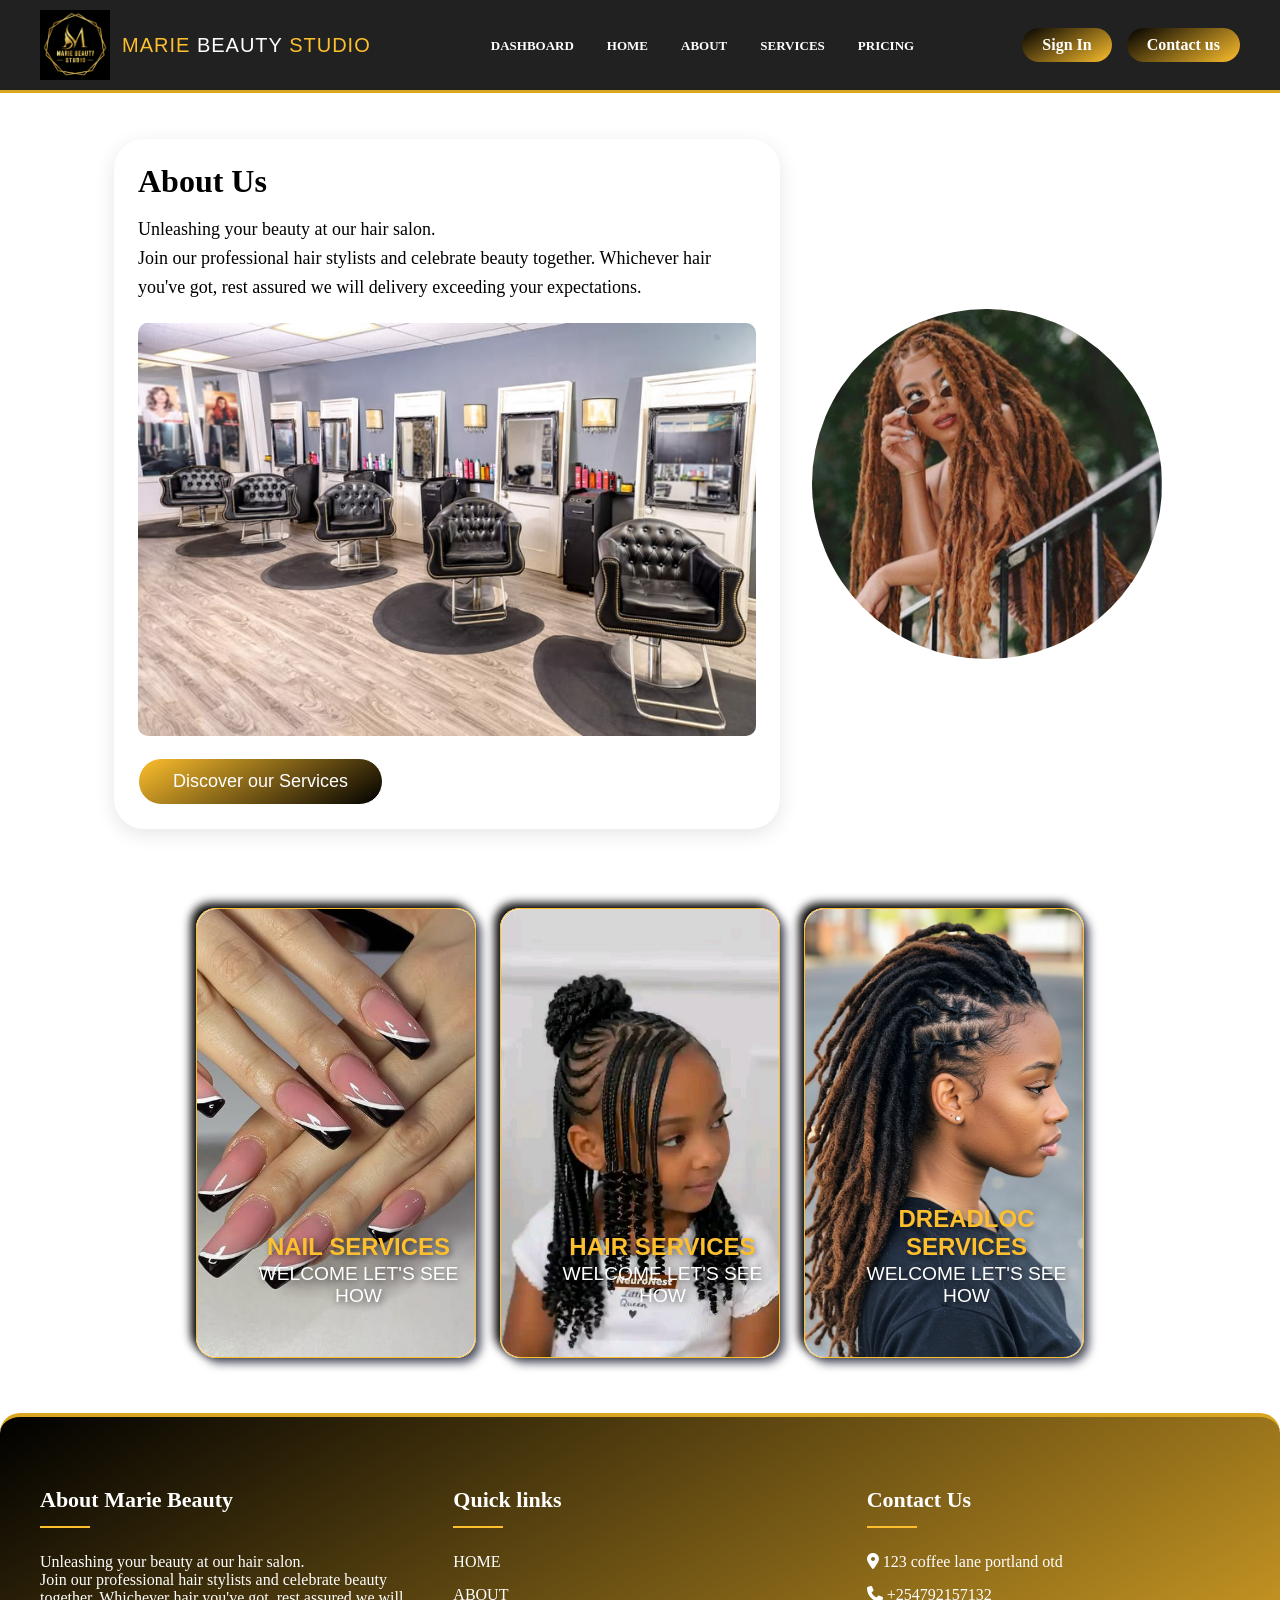
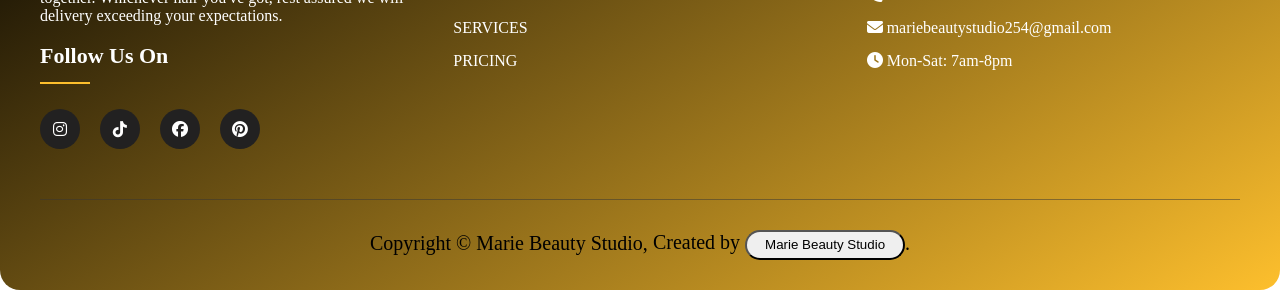
==== about.html @ 4decab64 "Initial commit" ====
<!DOCTYPE html>
<html lang="en">
<head>
    <meta charset="UTF-8">
    <meta http-equiv="X-UA-Compatible" content="IE=edge">
    <meta name="viewport" content="width=device-width, initial-scale=1.0">
    <title>About us</title>
    <link rel="stylesheet" href="https://cdnjs.cloudflare.com/ajax/libs/font-awesome/6.5.2/css/all.min.css">
      <link rel="stylesheet" href="abot.css">
</head>
<body>
   
    <header>
       <aside>
  <div class="contain header-container">
    <a href="#" class="logo">
      <img src="images/44444.jpeg">
      <div class="logo-text">
      MARIE <span>BEAUTY </span>STUDIO
      </div>
      <div class="close" id="close-btn">
        <i></i>
      </div>
    </a>

    <nav>
      <ul>
        <li><a href="dashboard.html">DASHBOARD</a></li>
        <li><a href="home.html">HOME</a></li>
        <li><a href="about.html">ABOUT</a></li>
        <li><a href="services.html">SERVICES</a></li>
        <li><a href="pricing.html">PRICING</a></li>
        
      </ul>

    </nav>
    <div class="nav-buttons">
        <a href="" class="btn btn-secondary"> Sign In</a>
        <a href="" class="btn btn-primary"> Contact us</a>

      </div>
  </div>

  </aside>
</header>

<section class="me">
     <div class="left-column">
        <h2>About Us</h2>

        <p>
        Unleashing your beauty at our hair salon. <br>
        Join our professional hair stylists and celebrate beauty together.
        Whichever hair you've got, rest assured we will delivery
        exceeding your expectations.
        </p>
        <img src="images/seatsseats.jpg" >
        <button class="hero-btn"><a href="services.html">Discover our Services</a></button>

    </div>

    <div class="right-column">
        <img src="images/cropped_1616 (1).jpg">
    </div>

</section>
<section class="flip">
  

     <div class="row">
  <div class="wrapper2">
    <div class="card5">
      <div class="front-page">
        <div class="card-info">
          <h2 class="card-title"> NAIL SERVICES</h2>
          <p class="card-subtitle">WELCOME LET'S SEE HOW</p>

        </div>
      </div>
      <div class="back-page">
        <div class="card-content">
         <h3> MARIE BEAUTY STUDIO </h3>
         <p class="card-description"> Marie Beauty studio is a fantastic place to be and have your hair done</p>
         <button class="card-button"> <a href="services.html"> Explore More </a></button>
                </div>

      </div>
    </div>
  </div>


 <div class="wrapper4">
    <div class="card7">
      <div class="front-page2">
        <div class="card-info2">
          <h2 class="card-title2"> HAIR SERVICES</h2>
          <p class="card-subtitle2">WELCOME LET'S SEE HOW</p>

        </div>
      </div>
      <div class="back-page2">
        <div class="card-content2">
         <h3>MARIE BEAUTY STUDIO </h3>
         <p class="card-description2"> Marie Beauty studio is a fantastic place to be and have your hair done</p>
         <button class="card-button"> <a href="services.html"> Explore More </a></button>
                </div>

      </div>
    </div>
  </div>


 <div class="wrapper3">
    <div class="card6">
      <div class="front-page1">
        <div class="card-info1">
          <h2 class="card-title1"> DREADLOC SERVICES</h2>
          <p class="card-subtitle1">WELCOME LET'S SEE HOW</p>

        </div>
      </div>
      <div class="back-page1">
        <div class="card-content1">
         <h3> MARIE BEAUTY STUDIO </h3>
         <p class="card-description1"> Marie Beauty studio is a fantastic place to be and have your hair done</p>
         <button class="card-button"> <a href="services.html"> Explore More </a></button>
                </div>

      </div>
    </div>
  </div>
</div>

</section>


<footer>
  <div class="lastlast">
    <div class="footer-content">
      <div class="footer-column">
        <h3> About Marie Beauty</h3>
        <p> Unleashing your beauty at our hair salon. <br>
        Join our professional hair stylists and celebrate beauty together.
        Whichever hair you've got, rest assured we will delivery
        exceeding your expectations.</p><br>
        <h3>Follow Us On</h3>
        <div class="social-links">
          <a href="https://www.instagram.com/mariebeautystudios254" target="_blank"> <i class="fab fa-instagram"></i></a>
          <a href="https://www.facebook.com/Marie Beauty Studio" target="_blank"> <i class="fab fa-tiktok"></i></a>
          <a href="https://www.facebook.com/profile.php?id=100092289681241" target="_blank"> <i class="fab fa-facebook"></i></a>
          <a href="https://www.facebook.com/Marie Beauty Studio" target="_blank"> <i class="fab fa-pinterest"></i></a>
          </div>
        
      </div>
<div class="footer-column">
  <h3>Quick links</h3>
   <ul class="footer-links">
    <li><a href="home.html">HOME</a></li>
    <li><a href="about.html">ABOUT</a></li>
    <li><a href="services.html">SERVICES</a></li>
    <li><a href="pricing.html">PRICING</a></li>
   </ul>
</div>
<div class="footer-column">
  <h3>Contact Us</h3>

  <ul class="footer-links">
  <li><a href=""><i class="fas fa-map-marker-alt"></i> <span>123 coffee lane portland otd</span></a></li>
  <li><a href=""><i class="fas fa-phone"> </i> <span>+254792157132 </span></a></li>
  <li><a href=""><i class="fas fa-envelope"></i><span> mariebeautystudio254@gmail.com </span></a></li>
  <li><a href=""><i class="fas fa-clock"></i> <span>Mon-Sat: 7am-8pm </span></a></li>
  </ul>
</div>


    </div>
    <div class="copyright">
       Copyright  &copy; Marie Beauty Studio, <span>Created by <button>Marie Beauty Studio </button></span>.
    </div>
  </div>
</footer>
</body>
</html>
---- abot.css ----
*{
    margin: 0;
    padding: 0;
}

body{
    margin: 0;
    padding: 0;
}
.contain{
    width: 100%;
    max-width: 1200px;
    margin: 0 auto;
 }
 header{
     background-color:#222121;
    position: fixed;
    width: 100%;
    top: 0;
    z-index: 1000;
    padding: 10px 0;
    transition: all 0.4 ease;
     border-bottom: 3px solid goldenrod;

 }
 .header-container{
    display: flex;
    justify-content: space-between;
    align-items: center;

 }
 .logo{
    display: flex;
    align-items: center;
    gap: 12px;
    text-decoration: none;

 }
 .logo img{
     width: 70px;
    height: 70px;
    object-fit: contain;
    
}
 .logo-text{
    font-family: sans-serif;
    font-size: 20px;
    font-weight: 500;
    color:#fdbf2d;
    letter-spacing: 1px;

 }
 .logo-text span{
    color: #fff;
 }
 nav a span{
  font-size: 15px;
 }
 nav ul{
    display: flex;
    list-style: none;
    gap: 33px;

 }
 nav a{
    text-decoration: none;
    color: #fff;
    font-weight: 600;
    font-size: 13px;
    position: relative;
    padding: 5px 0;
    transition: all 0.3s ease;
 }
 nav a:after{
    content: '';
    position: absolute;
    bottom: 0;
    left: 0;
    width: 0;
    height: 2px;
    background-color: goldenrod;
    transition: width 0.3s ease;

 }
 nav a:hover{
    transition: width o.3s ease;

 }
 nav a:hover:after{
    width: 100%;
 }
 .nav-buttons{
    display: flex;
    gap: 15px;

 }
 .btn{
    display: inline-block;
    padding: 8px 20px;
    border-radius: 30px;
    text-decoration: none;
    font-weight: 600;
    transition: all 0.3s ease;
    cursor: pointer;
    border: none;
    font-size: 16px;
 }
 .btn-primary{
    background: linear-gradient(150deg, #000, #fdbf2d);
    color: #fff;
 }
 .btn-primary:hover{
    background:linear-gradient(180deg, #fdbf2d, #000);
    transform: translateY(-3px);

 }
 .btn-secondary{
    background: linear-gradient(150deg,#000, #fdbf2d);
    color: #fff;
 }
 .btn-secondary:hover{
    background:linear-gradient(180deg, #fdbf2d, #000);
    transform: translateY(-3px);

 }
.me{
    margin-top: 10px;
     display: flex;
    align-items: center;
    gap: 40px;
    padding: 50px;
    max-width: 1000px;
    margin: auto;
}
.left-column {
    width: 65%;
    padding: 40px;
    background:transparent;
    border-radius: 30px;
    box-shadow: 0 5px 20px rgba(0,0,0,0.1);
}
.left-column img{
    width: 90%;
    height: 400px;
    margin: clamp(5px, 5vw, 30px);
    object-fit: cover;
    border-radius: 10px;
    display: block;
}

.left-column h2 {
    font-size: 32px;
    margin-bottom: 15px;
}

.left-column p {
    font-size: 18px;
    line-height: 1.6;
}


.right-column {
    width: 35%;
}
.right-column img {
    width: 100%;
    height: 350px;
    margin: clamp(10px, 5vw, 60px);
    object-fit: cover;
    border-radius: 300px;
    display: block;
    animation: floating 2s ease-in-out infinite;
}
@keyframes floating {
    0% {
        transform: translateY(0);
    }

    50% {
        transform: translateY(-30px);
    }

    100% {
        transform: translateY(0);
    }
}




.right-column img:hover{
    cursor: pointer;
}
.flip .diba{
    color: #fdbf2d;
    align-items: center;
    justify-content: center;
    background-image:linear-gradient(rgba(2,7,28,0.5),rgba(2,7,28,0.5)), url(images/seatsseats.jpg);
    text-align: center;
    height: 70px;
    padding-top: 15px;
    background-position: center;
    background-size: cover;
    font-size: 30px;
    font-weight: 700;
    width: 100%;
}
.row{
    display: flex;
    box-sizing: content-box;
    gap: 12%;

}
.hero-btn{
    display: inline-block;
    text-decoration: none;
    color: #fff;
    border: 1px solid #fff;
    padding: 12px 34px;
    background: linear-gradient(150deg, #fdbf2d, #000);
    position: relative;
    cursor: pointer;
    border-radius: 30PX;
}
.hero-btn a{
    text-decoration: none;
    color: #fff;
    font-size: 18px ;
}
.hero-btn:hover{
    border: 1px solid  #fdbf2d;
    background:linear-gradient(150deg, #000, #fdbf2d);
     box-shadow: 1px 1px 20px #fdbf2d;
       transform: scale(1.1);
}
.flip{
   height: 100vh;
   font-family: sans-serif;
   margin: 30px 60px;
   width: 100%;


 }.wrapper2{
   perspective: 3000px;

 }
 .card5{
   width: 280px;
   height: 450px;
   transform-style:preserve-3d;
   transition: transform 0.8s ease-in-out;
   cursor: pointer;
   border: 1px solid #fdbf2d;
   box-shadow: 5px 5px 10px rgba(4,9,30,0.7), -5px -5px 10px;
   border-radius: 20px;

 }
 .card5:hover{
   transform: rotateY(180deg);

 }
 .front-page,
 .back-page{
   position: absolute;
   width: 100%;
   height: 100%;
   backface-visibility: hidden;
   border-radius: 20px;

 }
 .front-page{
   background: url(images/19069998416447658.jpg);
   background-size: cover;
   background-position: center;
 }
 .card-info{
   position: absolute;
   bottom: 50px;
   left: 45px;
   color: #fdbf2d;
   text-shadow: 2px 2px 6px rgba(0,0,0,0.5);
   text-align: center;

 }
 .card-title{
   font-style: 2rem;
   font-weight: bold;
 }
 .card-subtitle{
   font-size: 1.2rem;
   margin-top: 2px;
   color: #fff;
 }
 .back-page{
   background: url(images/30\ Gorgeous\ French\ Tip\ Nails\ Ideas\ You’ll\ Truly\ Love.jpg);
   color: #fdbf2d;
   background-size: cover;
   background-position: center;
   display: flex;
   justify-content: center;
   align-items: center;
   transform: rotateY(180deg);
   box-shadow:0 20px 40px rgba(4,9,30,0.7);
   
 }
 .card-content{
   text-align: center;
   font-weight: bold;
   margin-bottom: 15px;

 }
 .card-description{
   font-size: 1rem;
   color: #fff;
   margin-bottom: 20px;
   line-height: 1.6;
 }





 .wrapper3{
   perspective: 3000px;

 }
 .card6{
   width: 280px;
   height: 450px;
   transform-style:preserve-3d;
   transition: transform 0.8s ease-in-out;
   cursor: pointer;
   border: 1px solid #fdbf2d;
   box-shadow: 5px 5px 10px rgba(4,9,30,0.7), -5px -5px 10px;
   border-radius: 20px;

 }
 .card6:hover{
   transform: rotateY(180deg);

 }
 .front-page1,
 .back-page1{
   position: absolute;
   width: 100%;
   height: 100%;
   backface-visibility: hidden;
   border-radius: 20px;

 }
 .front-page1{
   background: url(images/Bold\ Locs\ Hairstyle\ for\ Black\ Women\ \(1\).jpg);
   background-size: cover;
   background-position: center;
 }
 .card-info1{
   position: absolute;
   bottom: 50px;
   left: 45px;
   color: #fdbf2d;
   text-shadow: 2px 2px 6px rgba(0,0,0,0.5);
   text-align: center;

 }
 .card-title1{
   font-style: 2rem;
   font-weight: bold;
 }
 .card-subtitle1{
   font-size: 1.2rem;
   margin-top: 2px;
   color:#fff;
 }
 .back-page1{
   background: url(images/hello.jpg);
   color: #fdbf2d;
   background-size: cover;
   background-position: center;
   display: flex;
   justify-content: center;
   align-items: center;
   transform: rotateY(180deg);
   box-shadow:0 20px 40px rgba(4,9,30,0.7);
   
 }
 .card-content1{
   text-align: center;
   font-weight: bold;
   margin-bottom: 15px;

 }
 .card-description1{
   font-size: 1rem;
   color:#fff;
   margin-bottom: 20px;
   line-height: 1.6;
 }

 .wrapper4{
   perspective: 3000px;

 }
 .card7{
   width: 280px;
   height: 450px;
   transform-style:preserve-3d;
   transition: transform 0.8s ease-in-out;
   cursor: pointer;
   border: 1px solid #fdbf2d;
   box-shadow: 5px 5px 10px rgba(4,9,30,0.7), -5px -5px 10px;
   border-radius: 20px;

 }
 .card7:hover{
   transform: rotateY(180deg);

 }
 .front-page2,
 .back-page2{
   position: absolute;
   width: 100%;
   height: 100%;
   backface-visibility: hidden;
   border-radius: 20px;

 }
 .front-page2{
   background: url(images/children\ hairstyles.jpg);
   background-size: cover;
   background-position: center;
 }
 .card-info2{
   position: absolute;
   bottom: 50px;
   left: 45px;
   color: #fdbf2d;
   text-shadow: 2px 2px 6px rgba(0,0,0,0.5);
   text-align: center;

 }
 .card-title2{
   font-style: 2rem;
   font-weight: bold;
 }
 .card-subtitle2{
   font-size: 1.2rem;
   margin-top: 2px;
   color: #fff;
 }
 .back-page2{
   background: url(images/632896553927649112.jpg);
   color: #fdbf2d;
   background-size: cover;
   background-position: center;
   display: flex;
   justify-content: center;
   align-items: center;
   transform: rotateY(180deg);
   box-shadow:0 20px 40px rgba(4,9,30,0.7);
   
 }
 .card-content2{
   text-align: center;
   font-weight: bold;
   margin-bottom: 15px;

 }
 .card-description2{
   font-size: 1rem;
   color: #fff;
   margin-bottom: 20px;
   line-height: 1.6;
 }
 .card-button{
    background: linear-gradient(150deg, #000, #fdbf2d);
    color: #fff;
    padding: 12px 24px;
    font-size: 1rem;
    border: none;
    border-radius: 25px;
    cursor: pointer;
    transition: all 0.3s ease;
 }
 .card-button a{
    color: #fff;
    text-decoration: none;

 }


 footer{
  background: linear-gradient(150deg, #000, #fdbf2d);
  color: #fff;
  padding: 70px 0 30px;
  border-top:4px solid goldenrod ;
border-radius: 20px;
 }
 .footer-content{
display: grid;
grid-template-columns: repeat(auto-fit, minmax(250px,1fr));
gap: 40px;
margin-bottom: 50px;
 }
 .footer-column h3{
  font-size: 22px;
  margin-bottom: 25px;
  position: relative;
  padding-bottom: 15px;

 }
 .footer-column h3:after{
  content: '';
  position: absolute;
  bottom: 0;
  left: 0;
  width: 50px;
  height: 2px;
  background: #fdbf2d;
 }
 .footer-links{
  list-style: none;
  text-decoration: none;
 }
 .footer-links li{
  margin-bottom:15px ;


 }
 .footer-links a{
  color: #fff;
  text-decoration: none;

  transition: all 0.3s ease;
 }
 .footer-links a:hover{
  color: #fdbf2d;
  padding-left: 10px;
 }
 .social-links{
  display: flex;
 gap: 20px;
 margin-top: 20px;

 }
 .social-links a{
  display: flex;
  align-items: center;
  justify-content: center;
  width: 40px;
  height: 40px;
  background: #222121;
  color: #fff;
  border-radius: 20px;
  text-decoration: none;
  transition: all 0.3s ease ;
 }
 .social-links a:hover{
  background: linear-gradient(150deg, #fdbf2d, #000);
  transform: translateY(-3px);
 }
 .copyright{
  text-align: center;
  color: #000;
  font-size: 20px;
  padding-top: 30px;
  border-top: 1px solid rgba(55,55,55,0.5);

 }
 .copyright span button{
   text-align: center;
   border-radius: 20px;
   height: 30px;
   width: 160px;
 }
 .fab .fa{
  text-align: center;
  justify-content: center;
  align-items: center;
 }

/* Responsive layout: phones and tablets */
*, *::before, *::after { box-sizing: border-box; }
img, video { max-width: 100%; height: auto; }
body { overflow-x: hidden; }
.contain { width: min(100% - 32px, 1200px); }
@media (max-width: 1024px) {
  .header-container { flex-wrap: wrap; gap: 12px; }
  .nav-buttons { flex-wrap: wrap; justify-content: center; gap: 8px; }
  .me, .row { flex-wrap: wrap; gap: 24px; }
  .left-column, .right-column { width: 100%; }
  .wrapper3, .wrapper4 { max-width: 100%; }
}
@media (max-width: 768px) {
  header { padding: 8px 0; }
  .header-container { justify-content: center; }
  .logo img { width: 52px; height: 52px; object-fit: contain; }
  .logo-text { font-size: 1rem; }
  .nav-buttons { width: 100%; }
  .btn { padding: 9px 12px; font-size: 13px; }
  main, section, .me, .row { max-width: 100%; }
  .me { padding: 24px 0; }
  .left-column, .right-column { min-width: 0; }
  .left-column h1, .right-column h1 { font-size: clamp(1.5rem, 5vw, 2rem); }
  .wrapper3, .wrapper4 { width: 100%; margin: 18px auto; }
  .card5, .card6, .card7 { max-width: 100%; }
  .back-page, .front-page, .back-page1, .front-page1, .back-page2, .front-page2 { max-width: 100%; }
  .footer-content { display: flex; flex-direction: column; gap: 20px; text-align: center; }
  .footer-links, .social-links { justify-content: center; flex-wrap: wrap; }
  .copyright { font-size: 14px; padding: 18px 10px; }
}
@media (max-width: 480px) {
  .contain { width: calc(100% - 24px); }
  .nav-buttons { gap: 5px; }
  .btn { padding: 8px 9px; font-size: 12px; }
  .wrapper3, .wrapper4 { padding: 8px; }
  .card-title, .card-title1, .card-title2 { font-size: 1.1rem; }
  .card-description, .card-description1, .card-description2 { font-size: .9rem; }
  .social-links a { width: 36px; height: 36px; }
}

/* Responsive layout fixes for the About page */
*, *::before, *::after { box-sizing: border-box; }
html, body { width: 100%; max-width: 100%; overflow-x: hidden; }
.contain { width: min(100% - 32px, 1200px); }
header { left: 0; }
.me {
  width: min(100% - 40px, 1100px);
  max-width: 1100px;
  margin: 115px auto 35px;
  padding: 24px;
  gap: 28px;
  align-items: center;
}
.left-column { width: 65%; min-width: 0; padding: 24px; }
.left-column img { width: 100%; height: auto; max-height: 420px; margin: 22px 0; object-fit: cover; }
.right-column { width: 35%; min-width: 0; }
.right-column img { width: 100%; max-width: 350px; height: auto; aspect-ratio: 1 / 1; margin: 0 auto; }
.flip { width: 100%; height: auto; min-height: 0; margin: 35px 0; padding: 20px; }
.row { width: 100%; display: flex; flex-wrap: wrap; justify-content: center; align-items: stretch; gap: 24px; }
.wrapper2, .wrapper3, .wrapper4 { width: min(100%, 280px); }
.card5, .card6, .card7 { width: 100%; max-width: 280px; margin: 0 auto; }
.lastlast { width: min(100% - 40px, 1200px); margin: 0 auto; }
.footer-content { grid-template-columns: repeat(auto-fit, minmax(min(100%, 220px), 1fr)); }

@media (max-width: 900px) {
  .header-container { flex-wrap: wrap; justify-content: center; gap: 12px; }
  header { padding: 8px 0; }
  nav ul { flex-wrap: wrap; justify-content: center; gap: 12px 20px; }
  .nav-buttons { justify-content: center; flex-wrap: wrap; }
  .me { margin-top: 170px; }
  .left-column { padding: 18px; }
}
@media (max-width: 600px) {
  .contain { width: calc(100% - 24px); }
  .header-container { gap: 8px; }
  .logo { gap: 7px; }
  .logo img { width: 48px; height: 48px; }
  .logo-text { font-size: clamp(13px, 4vw, 17px); }
  nav { width: 100%; }
  nav ul { gap: 8px 14px; padding: 0; }
  nav a { font-size: 11px; }
  nav a span { font-size: 11px; }
  .nav-buttons { width: 100%; gap: 8px; }
  .btn { font-size: 12px; padding: 8px 14px; }
  .me {
    width: calc(100% - 24px);
    margin: 185px auto 25px;
    padding: 0;
    display: flex;
    flex-direction: column;
    gap: 20px;
  }
  .left-column, .right-column { width: 100%; padding: 18px; }
  .left-column h2 { font-size: 27px; }
  .left-column p { font-size: 16px; line-height: 1.55; }
  .left-column img { width: 100%; height: auto; max-height: 280px; margin: 16px 0; }
  .right-column img { width: min(82%, 280px); height: auto; margin: 0 auto; animation: none; }
  .hero-btn { max-width: 100%; padding: 11px 16px; }
  .hero-btn a { font-size: 14px; }
  .flip { padding: 12px; margin: 25px 0; }
  .row { gap: 18px; }
  .wrapper2, .wrapper3, .wrapper4 { width: min(100%, 280px); }
  .card5, .card6, .card7 { height: 390px; }
  .card-info, .card-info1, .card-info2 { left: 10px; right: 10px; bottom: 30px; }
  .card-title, .card-title1, .card-title2 { font-size: 1.35rem; }
  .card-subtitle, .card-subtitle1, .card-subtitle2 { font-size: 1rem; }
  footer { padding: 40px 0 20px; border-radius: 12px; }
  .lastlast { width: calc(100% - 32px); }
  .footer-content { grid-template-columns: 1fr; gap: 25px; margin-bottom: 30px; }
  .footer-column h3 { font-size: 19px; margin-bottom: 16px; }
  .footer-column p, .footer-links { overflow-wrap: anywhere; }
  .copyright { text-align: center; line-height: 1.6; padding: 0 10px; }
}
@media (prefers-reduced-motion: reduce) {
  .right-column img { animation: none; }
  .card5, .card6, .card7 { transition: none; }
}
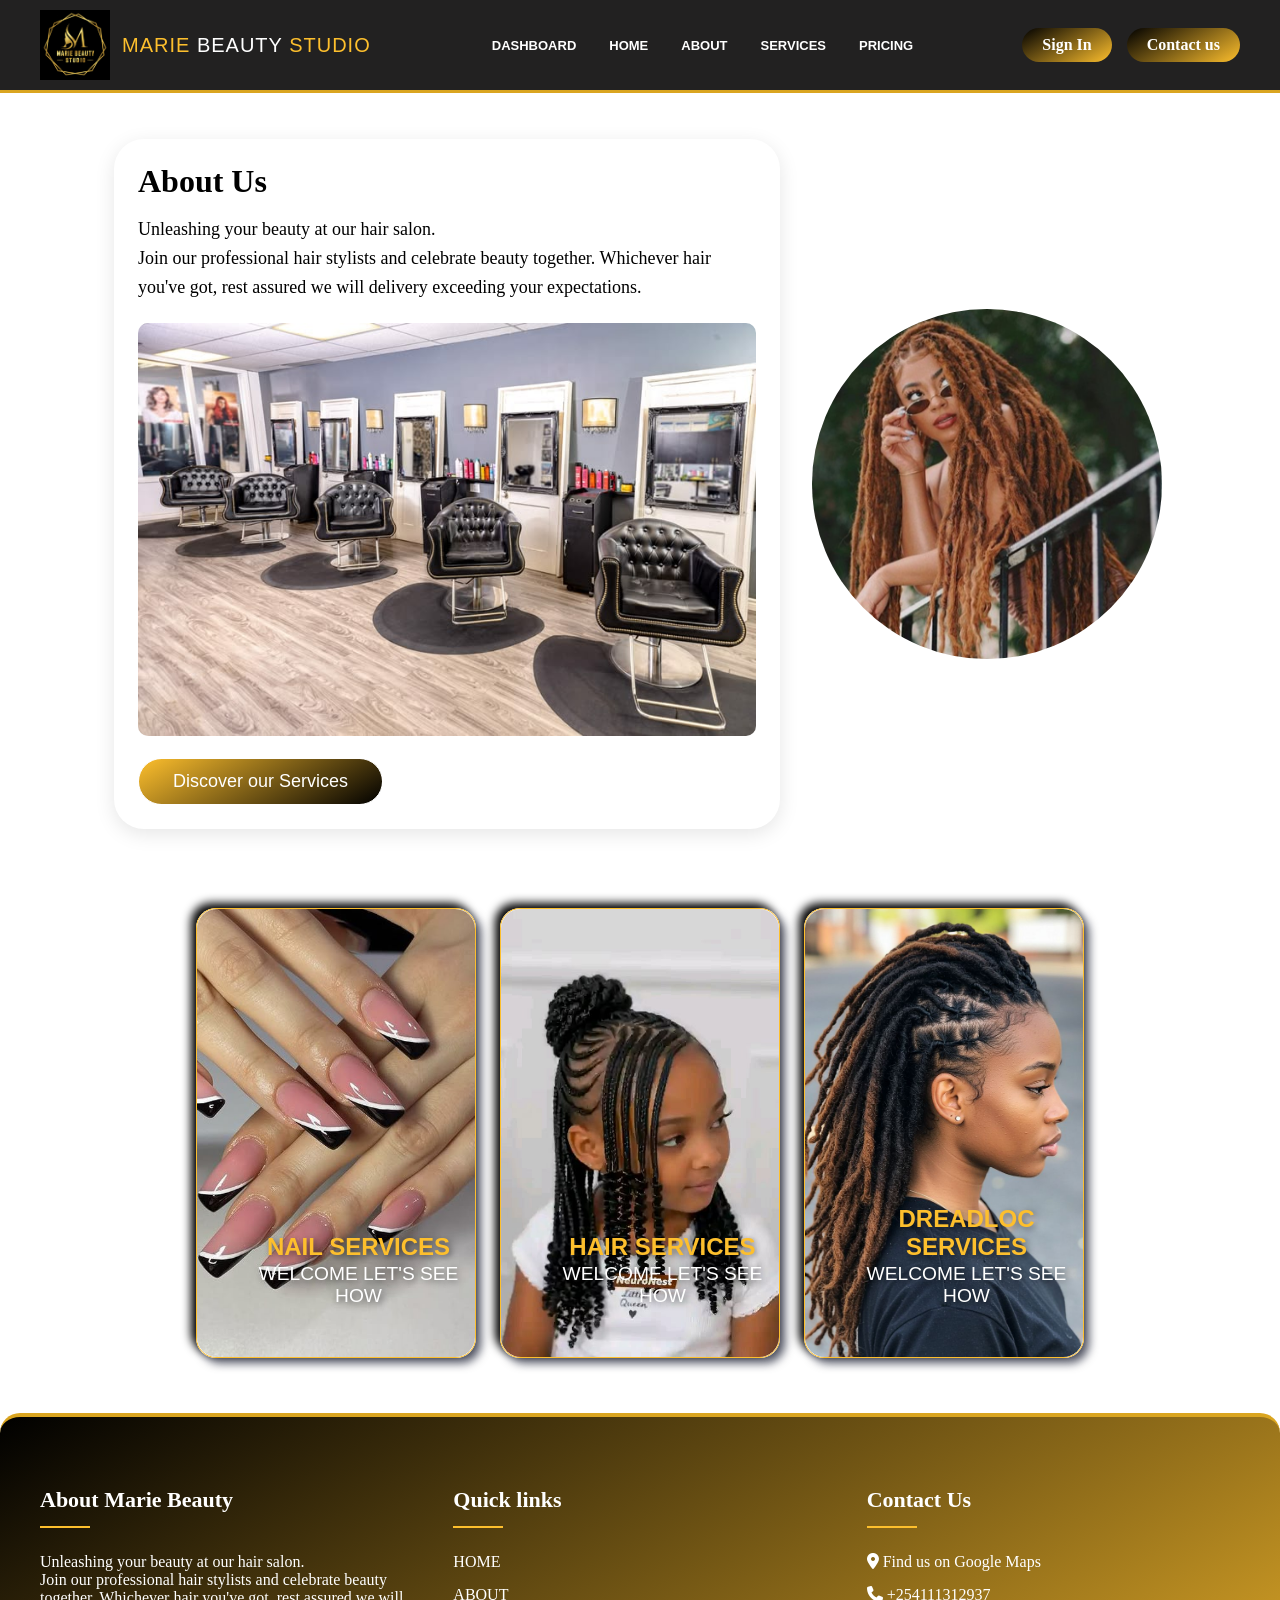
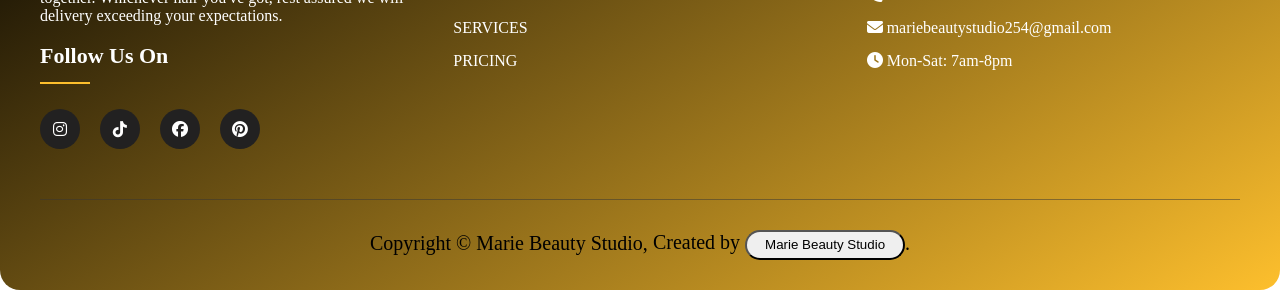
==== commit 46452b90: "Update footer links" ====
--- a/about.html
+++ b/about.html
@@ -165,8 +165,10 @@
   <h3>Contact Us</h3>
 
   <ul class="footer-links">
-  <li><a href=""><i class="fas fa-map-marker-alt"></i> <span>123 coffee lane portland otd</span></a></li>
-  <li><a href=""><i class="fas fa-phone"> </i> <span>+254792157132 </span></a></li>
+  <div class="location"><li><a href="https://www.google.com/maps/search/?api=1&query=Marie+Beauty+Studio"
+       target="_blank"
+       rel="noopener noreferrer"><i class="fas fa-map-marker-alt"></i> <span>Find us on Google Maps</span></a></div></li>
+  <li><a href=""><i class="fas fa-phone"> </i> <span>+254111312937 </span></a></li>
   <li><a href=""><i class="fas fa-envelope"></i><span> mariebeautystudio254@gmail.com </span></a></li>
   <li><a href=""><i class="fas fa-clock"></i> <span>Mon-Sat: 7am-8pm </span></a></li>
   </ul>
--- a/abot.css
+++ b/abot.css
@@ -70,6 +70,7 @@
     position: relative;
     padding: 5px 0;
     transition: all 0.3s ease;
+    font-family: 'Franklin Gothic Medium', 'Arial Narrow', Arial, sans-serif;
  }
  nav a:after{
     content: '';
